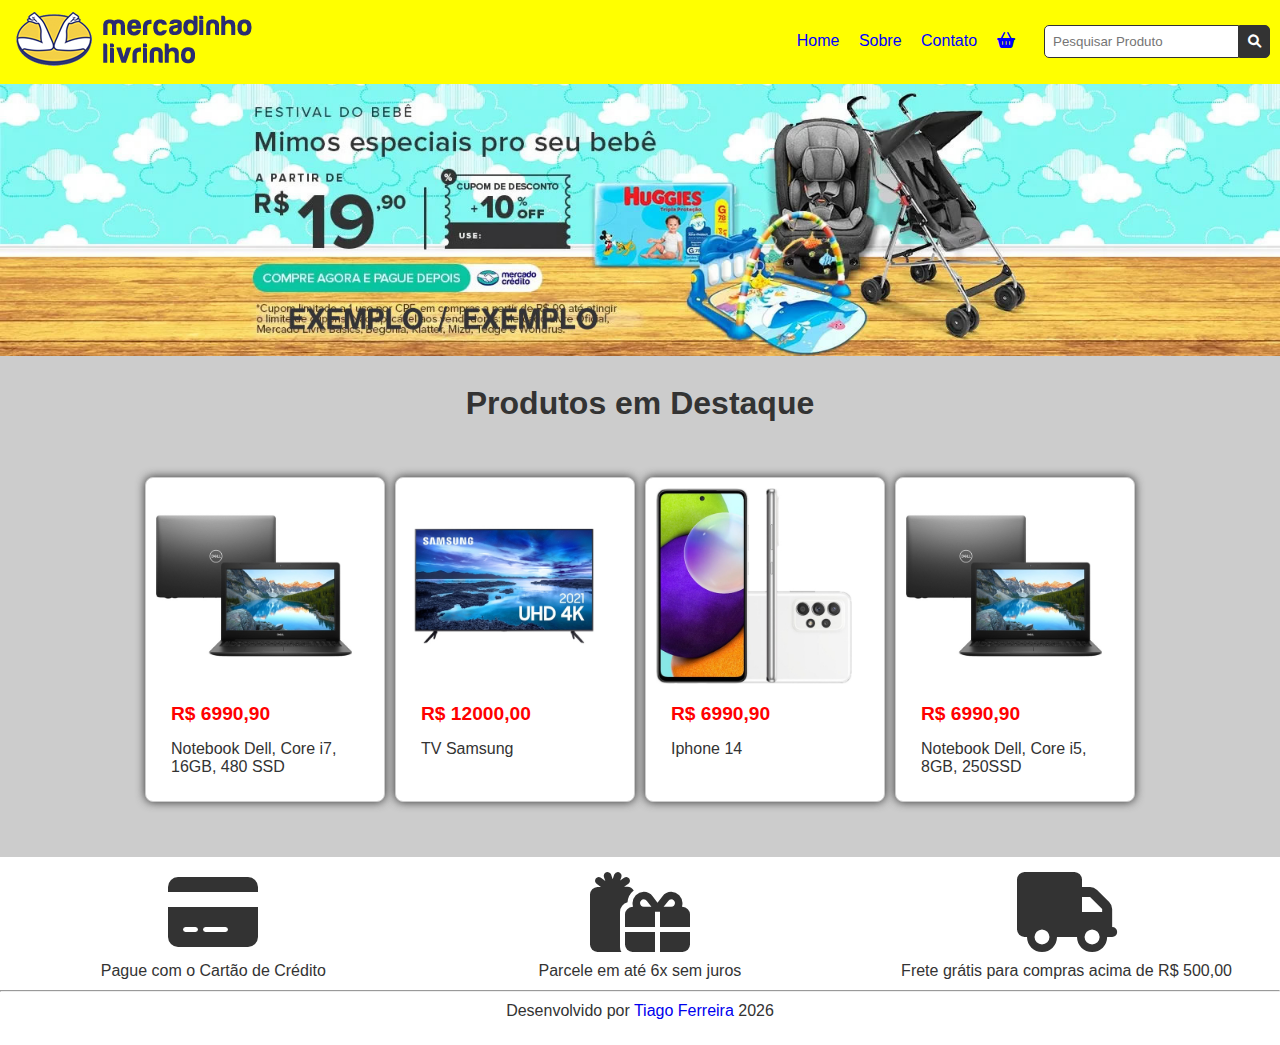
==== index.html @ a0c30c10 "Subindo projeto para o github" ====
<!DOCTYPE html>
<html lang="pt-br">
<head>
  <meta charset="UTF-8">
  <meta http-equiv="X-UA-Compatible" content="IE=edge">
  <meta name="viewport" content="width=device-width, initial-scale=1.0">
  <title>Mercado Livrinho</title>
  <link rel="stylesheet" href="./css/style.css">
  <link rel="stylesheet" href="./css/all.css">
  <link rel="stylesheet" href="./css/all.min.css">
  <link rel="shortcut icon" href="./images/icone.png" type="image/x-icon">
</head>
<body>
  <header>
    <a href="#"><img src="./images/logo.png" alt="Logo Oficial"></a>
    <a href="javascript:menu()" class="menu" title="Menu">
      <i class="fa-solid fa-bars"></i>
  </a>
    <nav>
      <ul>
        <li><a href="index.html">Home</a></li>
        <li><a href="sobre.html">Sobre</a></li>
        <li><a href="contato.html">Contato</a></li>
        <li><a title="Carrinho" href="contato.html"><i class="fa-solid fa-basket-shopping"></i></a></li>
        <li>
          <form id="pesquisar" name="Busca" action="#" method="get">
            <input type="text" name="busca" placeholder="Pesquisar Produto">
            <button title="Botão de Busca" type="submit">
              <i class="fa-solid fa-magnifying-glass"></i>
            </button>
          </form>
        </li>
      </ul>
    </nav>
  </header>
  <div class="banner">
    <img src="./images/banner1.jpg" alt="Banner" >
  </div>
  <main>
    <h1>Produtos em Destaque</h1>
    <div class="grid-produtos">
      <a rel = "noreferrer" href="secaocomprar.html" title="Notebook Dell" class="coluna">
        <img src="./images/note1936036609_1GG.jpg" alt="Notebook Dell">
        <p class="valor">R$ 6990,90</p>
        <p>Notebook Dell, Core i7, 16GB, 480 SSD</p>
      </a>
      <a href="secaocomprar.html" title="Notebook Dell" class="coluna">
        <img src="./images/tv3068549711_1GG.jpg" alt="Notebook Dell">
        <p class="valor">R$ 12000,00</p>
        <p>TV Samsung </p>
      </a>
      <a rel = "noreferrer" href="secaocomprar.html" title="Notebook Dell" class="coluna">
        <img src="./images/celular2969521441_1GG.jpg" alt="Notebook Dell">
        <p class="valor">R$ 6990,90</p>
        <p >Iphone 14</p>
      </a>
      <a rel = "noreferrer" href="secaocomprar.html" title="Notebook Dell" class="coluna">
        <img src="./images/note1936036609_1GG.jpg" alt="Notebook Dell">
        <p class="valor">R$ 6990,90</p>
        <p>Notebook Dell, Core i5, 8GB, 250SSD</p>
      </a>
    </div>
  </main>

  <footer>
    <div class="grid">
      <div class="coluna">
        <i class="fa-solid fa-credit-card fa-5x"></i>
        <p>Pague com o Cartão de Crédito</p>
      </div>
      <div class="coluna">
        <i class="fa-solid fa-gifts fa-5x"></i>
        <p>Parcele em até 6x sem juros</p>
      </div>
      <div class="coluna">
        <i class="fa-solid fa-truck fa-5x"></i>
        <p>Frete grátis para compras acima de R$ 500,00</p>
      </div>
    </div>
    <hr>
    <p>Desenvolvido por <a rel = "noreferrer noopener" rel = "noreferrer" title="Link Github" target="_blank" href="https://github.com/T-pl">Tiago Ferreira</a> <span> 2022</span></p>

  </footer>

  <script src="./scripts/script.js"></script>
</body>
</html>
---- css/style.css ----
*{
  text-decoration: none;
  padding: 0;
  margin: 0;

}
body {
  margin: 0;
  font: 1em "Open Sans",Arial;
  color: #333;
  background: #ccc;
}

header {
  background-color: yellow;
  width: 100%;
  display: inline-block;
  padding: 10px;
  box-sizing: border-box;
}

 nav {
  float: right;
  padding-top: 15px;
}


header nav ul li {
  display: inline-block;
  margin-left: 15px;
}

header nav ul li a {
  color: blue;
}

header nav ul li a:hover {
  color: #2A2C71;
}

header .menu {
  border: 1px solid #2A2C71;
  color: #2A2C71;
  padding: 10px 15px;
  float: right;
  margin: 10px;
  display: none;
}

body{
  background: #ccc;
}

nav input, nav button{
  padding: 8px;
  border: 1px solid #333;
  border-radius: 5px;
}

nav input{
  border-radius: 5px 0 0 5px;
}
nav button{
  border-radius: 0 5px 5px 0;
  background: #333;
  color: #fff;
}
#pesquisar{
  display: flex;
  margin-left: 10px;
}
.banner img{
  width: 100%;
}
main{
  width: 1000px;
  margin: 0 auto;
}

main h1{
  text-align: center;
  margin: 25px;
}

 .grid-produtos{
  display: grid;
  grid-template-columns: repeat(4, 25%);
  margin: 50px 0;

}
.grid-produtos img{
 width: 90%;
}

.grid-produtos .coluna{
  background: #fff;
  border: 1px solid #ccc;
  padding: 10px;
  border-radius: 8px;
  box-shadow: 0 0  10px #333;
  text-decoration: none;
  color: #333;
  transition: all 1s;
  margin: 5px;
}

.grid-produtos p{
  margin: 15px;
}

.grid-produtos .coluna .valor{
  font-size: 1.2em;
  font-weight: 700;
  color: #f00;
}
.grid-produtos .coluna:hover{
  transform: scale(1.05);
}

footer{
  background: #fff;
  padding: 15px 0;
}

footer p{
  text-align: center;
  margin: 10px;
}
.grid{
  display: grid;
  grid-template-columns: repeat(3, 33.33%);

}
.grid .coluna{
  text-align: center;
  margin: 0 10px;
}

main .grid{
  background: #fff;
  border-radius: 8px;
  box-shadow: 0 0  10px #333;
  padding: 20px;
  margin: 50px 0;
}

main .grid .coluna img{
  width: 90%;
  transition: all 1s;
}
main .grid .coluna img:hover{
  width: 90%;
  transform: scale(1.05);
}

main .grid .coluna{
  text-align: justify;
  padding: 5px;
}

p{
  margin-bottom: 15px;
}

main .grid .coluna .valor{
  font-size: 1.2em;
  font-weight: 700;
  color: #f00;
}
main .grid .coluna i{
  margin-right: 5px;
}
.botao{
  background: blue;
  color: #fff;
  padding: 15px;
  border: 1px solid #666 !important;
  border-radius: 5px;
  margin-top: 15px;
  width: 100%;
  /* display: inline-block; */
  text-align: center;
  transition: all 0.5s;
  font-size: 1.05em;
  cursor:  pointer !important;
}
.botao:hover{
  background: rgb(174, 0, 255);
}

#form-contato{
  width: 50%;
  margin: 0 auto;
  display: flex;
  flex-direction: column;
}

#form-contato .campo{
  border: 1px solid #666;
  padding: 10px;
  border-radius: 5px;
  margin-bottom: 15px;
  width: 90% !important;
  box-sizing: content-box;
}

 

.tabela{
  width: 100%;
  /* border-collapse: collapse; */
  margin: 15px 0;
}
.tabela thead, .tabela tfoot{
  background: #333;
  padding: 10px;
  color: #fff;
}

.tabela td{
  padding: 10px;
  text-align: center;
}
.tabela tbody tr:nth-child(odd){
  background: #fff;
}

.total{
  text-align: left !important;
}


textarea::placeholder{
  font: 1em "Open Sans",Arial;

}

.botao-contato{
  margin-bottom: 25px;
  width: 95% !important;
}

/* RESPONSIVIDADE */
@media (max-width: 480px) {
  .mostrar .menu {
    display: block;
  }
  nav, nav ul li{
    width: 100%;
  }
  header nav{
    width: 100%;
    display: none;
  }
  header nav ul, header nav ul li{
    padding: 0;
    margin: 10px 0;
    width: 100%;
    text-align: center;
  }
  .show, header .menu{
    display: block;
  }
  main{
    width: 100%;
  }
  .grid, .grid-produtos{
    grid-template-columns: 100%;
  }
}
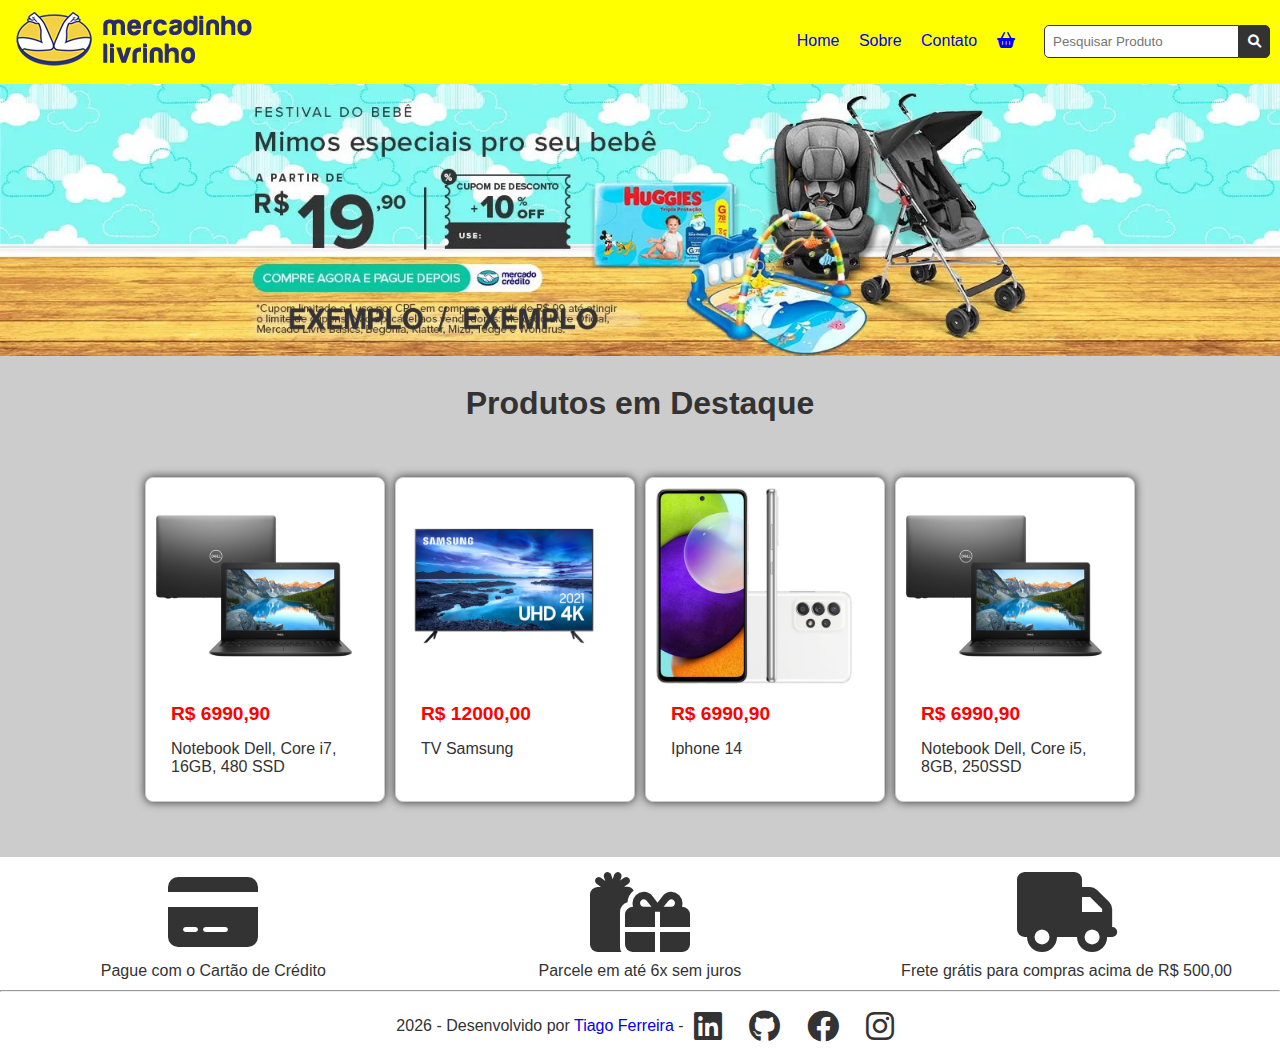
==== commit c8b8c8de: "Adicionei links para as redes sociais" ====
--- a/index.html
+++ b/index.html
@@ -4,7 +4,7 @@
   <meta charset="UTF-8">
   <meta http-equiv="X-UA-Compatible" content="IE=edge">
   <meta name="viewport" content="width=device-width, initial-scale=1.0">
-  <title>Mercado Livrinho</title>
+  <title>Mercadinho Livrinho</title>
   <link rel="stylesheet" href="./css/style.css">
   <link rel="stylesheet" href="./css/all.css">
   <link rel="stylesheet" href="./css/all.min.css">
@@ -12,7 +12,7 @@
 </head>
 <body>
   <header>
-    <a href="#"><img src="./images/logo.png" alt="Logo Oficial"></a>
+    <a title="Voltar para a home" href="index.html"><img src="./images/logo.png" alt="Logo Oficial"></a>
     <a href="javascript:menu()" class="menu" title="Menu">
       <i class="fa-solid fa-bars"></i>
   </a>
@@ -78,8 +78,33 @@
       </div>
     </div>
     <hr>
-    <p>Desenvolvido por <a rel = "noreferrer noopener" rel = "noreferrer" title="Link Github" target="_blank" href="https://github.com/T-pl">Tiago Ferreira</a> <span> 2022</span></p>
-
+    <div class="secao-contato">
+      <p><span> | 2022</span> - Desenvolvido por <a rel="noreferrer noopener" title="Link Github" target="_blank"
+        href="https://github.com/T-pl">Tiago Ferreira</a> - </p>
+      <ul class="lista-redes">
+        <li>
+          <a target="_blank" title="Linkedin Tiago Ferreira" rel="noreferrer noopener" href="https://www.linkedin.com/in/tiago-ferreira-dev-web/">
+            <i class="fab fa-linkedin fa-2x"></i>
+          </a>
+        </li>
+        <li>
+          <a target="_blank" title="Github Tiago Ferreira" rel="noreferrer noopener" href="https://github.com/T-pl">
+            <i class="fab fa-github fa-2x"></i>
+          </a>
+        </li>
+        <li>
+          <a target="_blank" title="Facebook Tiago Ferreira" rel="noreferrer noopener" href="https://www.facebook.com/tiago.fqu">
+            <i class="fab fa-facebook fa-2x"></i>
+          </a>
+        </li>
+        <li>
+          <a target="_blank" title="Instagram Tiago Ferreira" rel="noreferrer noopener" href="https://www.instagram.com/camus_rebelde/">
+            <i class="fab fa-instagram fa-2x"></i>
+          </a>
+        </li>
+      </ul>
+     
+    </div>
   </footer>
 
   <script src="./scripts/script.js"></script>
--- a/css/style.css
+++ b/css/style.css
@@ -2,6 +2,7 @@
   text-decoration: none;
   padding: 0;
   margin: 0;
+  list-style: none;
 
 }
 body {
@@ -178,11 +179,11 @@
   border-radius: 5px;
   margin-top: 15px;
   width: 100%;
-  /* display: inline-block; */
+  display: inline-block;
   text-align: center;
   transition: all 0.5s;
   font-size: 1.05em;
-  cursor:  pointer !important;
+  cursor: pointer !important;
 }
 .botao:hover{
   background: rgb(174, 0, 255);
@@ -238,6 +239,25 @@
 .botao-contato{
   margin-bottom: 25px;
   width: 95% !important;
+  
+}
+.secao-contato{
+  display: flex;
+  justify-content: space-between;
+  margin-top: 15px;
+  justify-content: center;
+  align-items: center;
+}
+
+.lista-redes{
+  display: flex;
+  justify-content: space-between;
+  width: 200px;
+  
+}
+
+.lista-redes li a i{
+  color: #333;
 }
 
 /* RESPONSIVIDADE */
